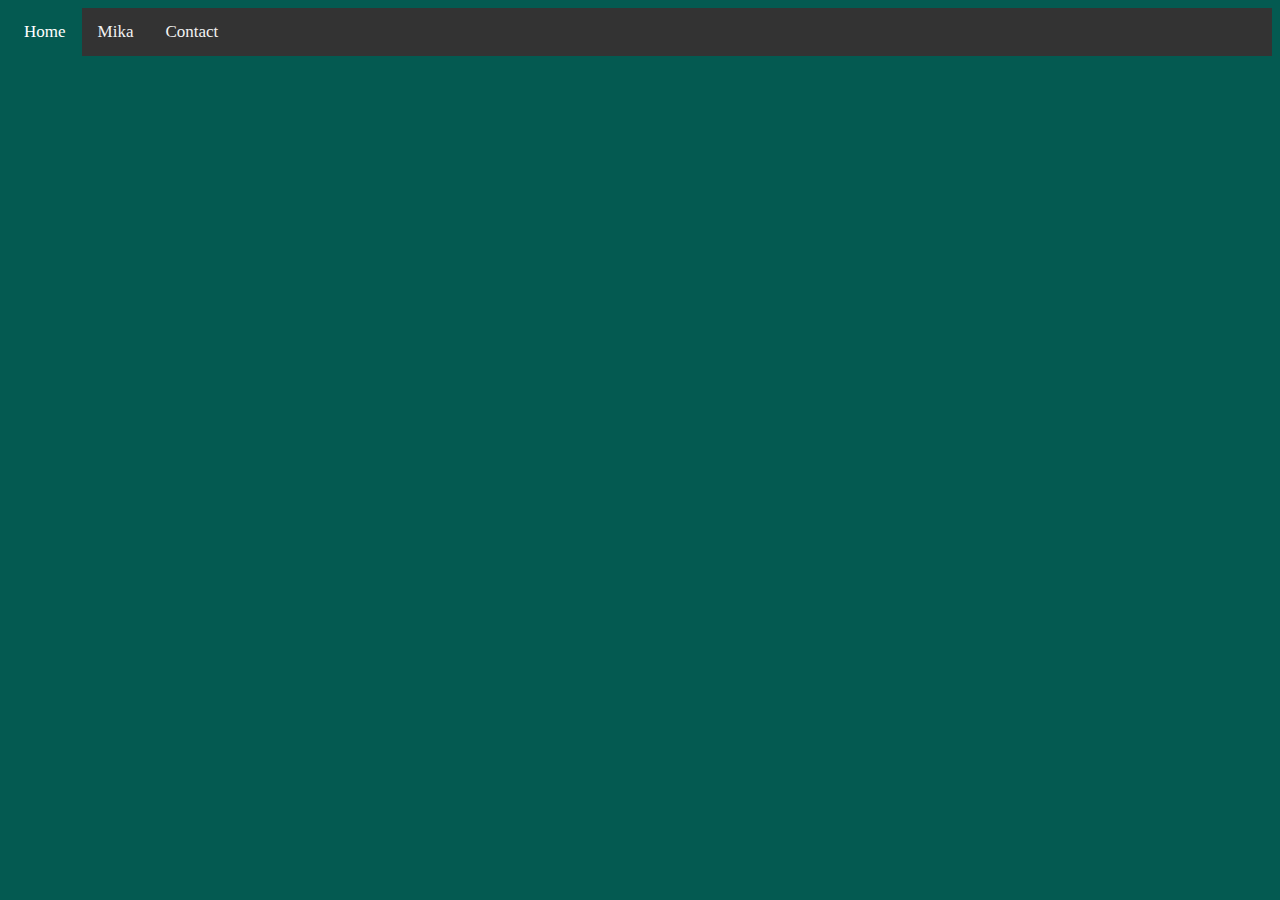
==== contact.html @ 1b323d02 "line spacing changes and hyperlink changes in style.css to index.html" ====
<!DOCTYPE html>
<html lang="en">
<head>
    <link rel="stylesheet" href="style.css" />
</head>
<body>

<div class="topnav">
    <a class="active" href="#home">Home</a>
    <a href="#Mika">Mika</a>
    <a href="#contact">Contact</a>
</div>

<script src="script.js"></script>
  </body>
</html>
---- style.css ----
body {
    background: rgb(4, 90, 81);
  }

/* Add a black background color to the top navigation */
.topnav {
    background-color: #333;
    overflow: hidden;
  }
  
/* Style the links inside the navigation bar */
.topnav a {
    float: left;
    color: #f2f2f2;
    text-align: center;
    padding: 14px 16px;
    text-decoration: none;
    font-size: 17px;
}
  
/* Change the color of links on hover */
.topnav a:hover {
    background-color: #ddd;
    color: black;
}
  
/* Add a color to the active/current link */
.topnav a.active {
    background-color: rgb(4, 90, 81);
    color: white;
}

.imageSlides {
    display: none
  }
   
.Mika {
    margin: auto;
    display: block;
    width: 100%;
}
   
/* Our main images-slideshow container */
.images-slideshow {
    max-width: 850px;
    position: relative;
    margin: auto;
    padding: 50px;
}
   
/*Style for ">" next and "<" previous buttons */
.slider-btn{
    cursor: pointer;
    position: absolute;
    top: 50%;
    width: auto;
    padding: 8px 16px;
    margin-top: -22px;
    color: rgb(0, 0, 0);
    font-weight: bold;
    font-size: 18px;
    transition: 0.6s ease;
    border-radius: 0 3px 3px 0;
    user-select: none;
    background-color: rgba(255, 255, 255, 0.5);
    border-radius: 50%;
}
   
/* setting the position of the previous button towards left */
.previous {
    left: 2%;
}
   
/* setting the position of the next button towards right */
.next {
    right: 2%;
}
   
/* On hover, adding a background color */
.previous:hover,
.next:hover {
    color: rgb(255, 253, 253);
    background-color: rgba(0, 0, 0, 0.8);
}

.MikaCaptions {
    text-align: center;
    padding: 25px;
    color: white;
}

p {
    color: white;
    float: right;
    max-width: 1050px;
    font-size: larger;
    line-height: 1.8em;
}

#headshot {
    margin: 0px 15px 15px 0px;
}

#headshotCaption {
    color: white;
    text-align: center;
}

#headshotAndCaption {
    float: left;
}

#MikaLink:hover {
    color:aquamarine;
    text-decoration: none;
}

#MikaLink:link {
    color: white;
    text-decoration: none;
}

#MikaLink:visited {
    color:rgb(72, 148, 123);
    text-decoration: none;
}
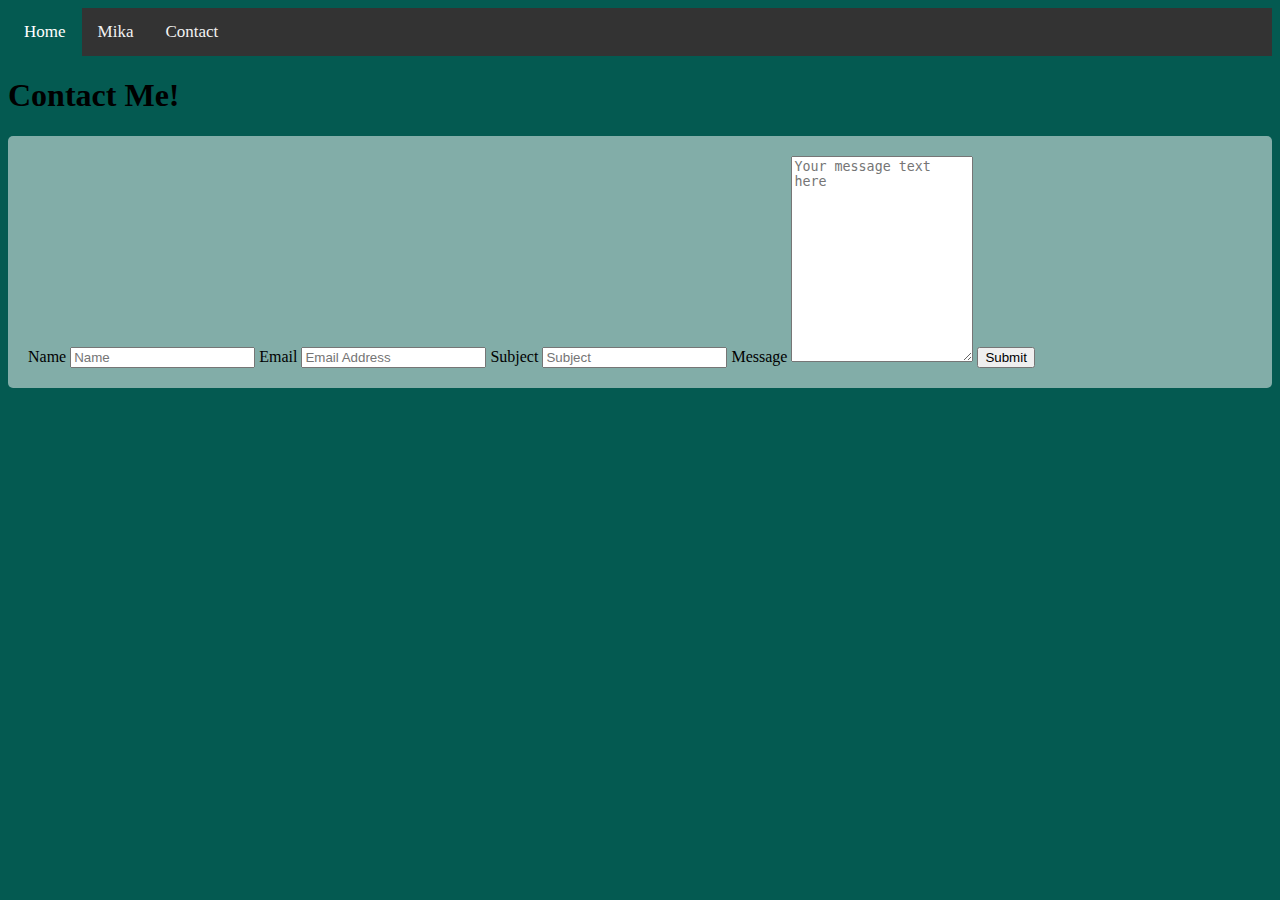
==== commit bba99a75: "adding contact form to contact.html and styling in style.css" ====
--- a/contact.html
+++ b/contact.html
@@ -11,6 +11,29 @@
     <a href="#contact">Contact</a>
 </div>
 
+<h1>Contact Me!</h1>
+
+<div class="container">
+    <form>
+  
+      <label for="name">Name</label>
+      <input type="text" id="name" name="name" placeholder="Name">
+  
+      <label for="email">Email</label>
+      <input type="text" id="email" name="email" placeholder="Email Address">
+  
+      <label for="subject">Subject</label>
+      <input type="text" id="subject" name="subject" placeholder="Subject">
+
+      <label for="message">Message</label>
+      <textarea id="message" name="message" placeholder="Your message text here" style="height:200px"></textarea>
+      
+      <input type="submit" value="Submit">
+  
+    </form>
+  </div>
+  
+
 <script src="script.js"></script>
   </body>
 </html>--- a/style.css
+++ b/style.css
@@ -83,33 +83,41 @@
     background-color: rgba(0, 0, 0, 0.8);
 }
 
+/* Mika slideshow captions */
 .MikaCaptions {
     text-align: center;
     padding: 25px;
     color: white;
 }
 
+/* general paragraph style */
 p {
     color: white;
     float: right;
     max-width: 1050px;
     font-size: larger;
     line-height: 1.8em;
+    font-family: Arial, Helvetica, sans-serif;
 }
 
+/* headshot margin */
 #headshot {
     margin: 0px 15px 15px 0px;
 }
 
+/* headshot caption */
 #headshotCaption {
     color: white;
     text-align: center;
+    padding: 25px;
 }
 
+/*headshot and caption together*/
 #headshotAndCaption {
     float: left;
 }
 
+/* Mika page hyperlink stylized */
 #MikaLink:hover {
     color:aquamarine;
     text-decoration: none;
@@ -123,4 +131,20 @@
 #MikaLink:visited {
     color:rgb(72, 148, 123);
     text-decoration: none;
+}
+
+#frontPageHeading {
+    color: white;
+    font-size:x-large;
+    line-height: 1.8em;
+    font-family: Arial, Helvetica, sans-serif;
+    margin-left: 45px;
+}
+
+/* contact form styling */
+
+.container {
+    border-radius: 5px;
+    background-color: rgb(255, 255, 255, 0.5);
+    padding: 20px;
 }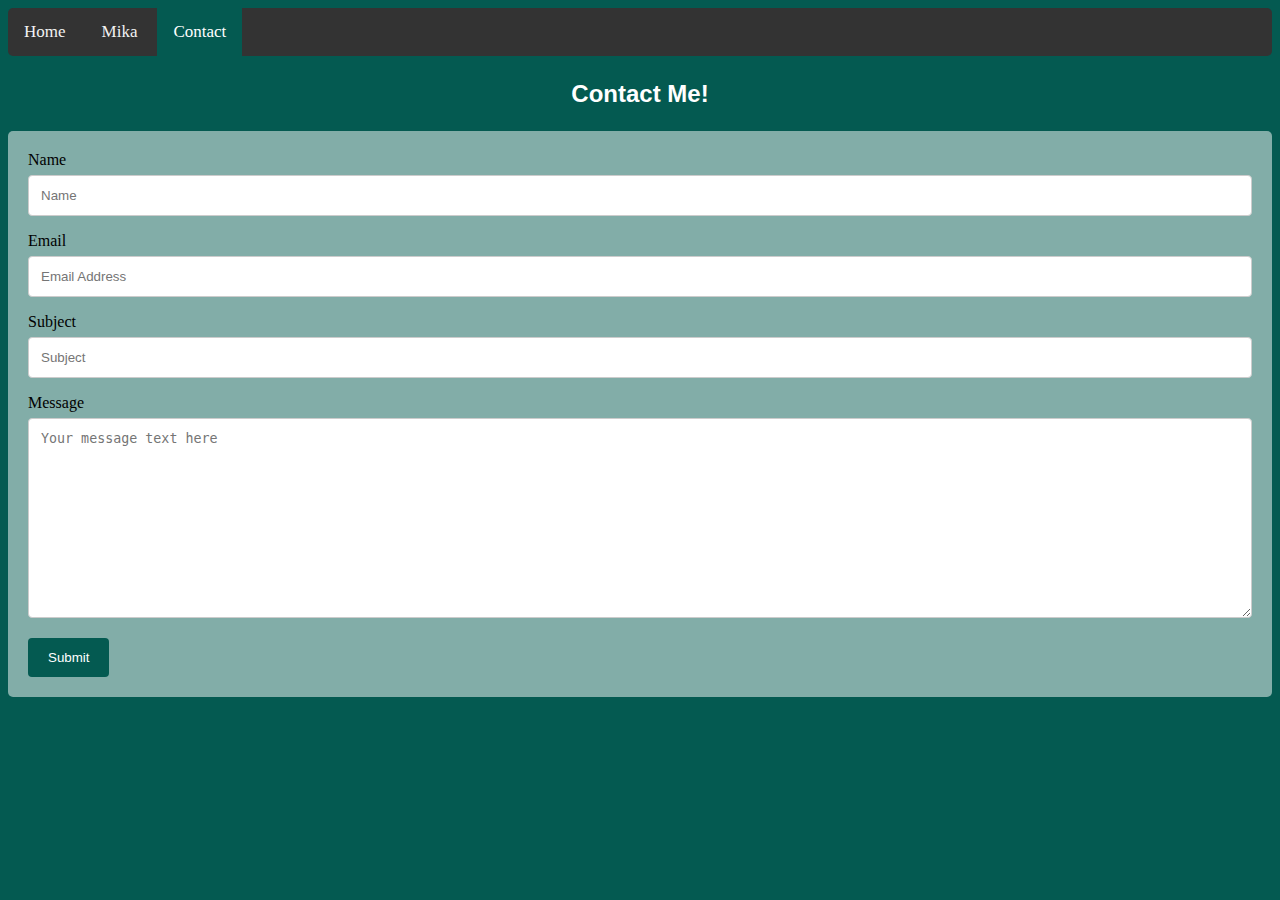
==== commit 4cdd49ec: "tweaking the navbar in each page to redirect correctly, plus tweaking the contact form" ====
--- a/contact.html
+++ b/contact.html
@@ -6,12 +6,12 @@
 <body>
 
 <div class="topnav">
-    <a class="active" href="#home">Home</a>
-    <a href="#Mika">Mika</a>
-    <a href="#contact">Contact</a>
+    <a href="index.html">Home</a>
+    <a href="Mika.html">Mika</a>
+    <a class="active" href="#contact.html">Contact</a>
 </div>
 
-<h1>Contact Me!</h1>
+<h1 id="Contact">Contact Me!</h1>
 
 <div class="container">
     <form>
@@ -27,12 +27,13 @@
 
       <label for="message">Message</label>
       <textarea id="message" name="message" placeholder="Your message text here" style="height:200px"></textarea>
-      
+
       <input type="submit" value="Submit">
   
     </form>
   </div>
-  
+
+<form id="fcf-form-id" class="fcf-form-class" method="post" action="contact-form-process.php">
 
 <script src="script.js"></script>
   </body>
--- a/style.css
+++ b/style.css
@@ -6,16 +6,18 @@
 .topnav {
     background-color: #333;
     overflow: hidden;
+    border-radius: 5px;
   }
   
 /* Style the links inside the navigation bar */
 .topnav a {
-    float: left;
     color: #f2f2f2;
-    text-align: center;
     padding: 14px 16px;
     text-decoration: none;
     font-size: 17px;
+    cursor: pointer;
+    display: inline-block;
+    
 }
   
 /* Change the color of links on hover */
@@ -147,4 +149,39 @@
     border-radius: 5px;
     background-color: rgb(255, 255, 255, 0.5);
     padding: 20px;
+}
+
+/* Style inputs with type="text", select elements and textareas */
+input[type=text], select, textarea {
+    width: 100%; /* Full width */
+    padding: 12px; /* Some padding */ 
+    border: 1px solid #ccc; /* Gray border */
+    border-radius: 4px; /* Rounded borders */
+    box-sizing: border-box; /* Make sure that padding and width stays in place */
+    margin-top: 6px; /* Add a top margin */
+    margin-bottom: 16px; /* Bottom margin */
+    resize: vertical /* Allow the user to vertically resize the textarea (not horizontally) */
+  }
+
+  /* Style the submit button with a specific background color etc */
+input[type=submit] {
+    background-color:rgb(4, 90, 81);
+    color: white;
+    padding: 12px 20px;
+    border: none;
+    border-radius: 4px;
+    cursor: pointer;
+  }
+
+  /* When moving the mouse over the submit button, add a darker green color */
+input[type=submit]:hover {
+    background-color: rgb(72, 148, 123);
+  }
+
+#Contact {
+    color: white;
+    font-size:x-large;
+    line-height: 1.8em;
+    font-family: Arial, Helvetica, sans-serif;
+    text-align: center;
 }